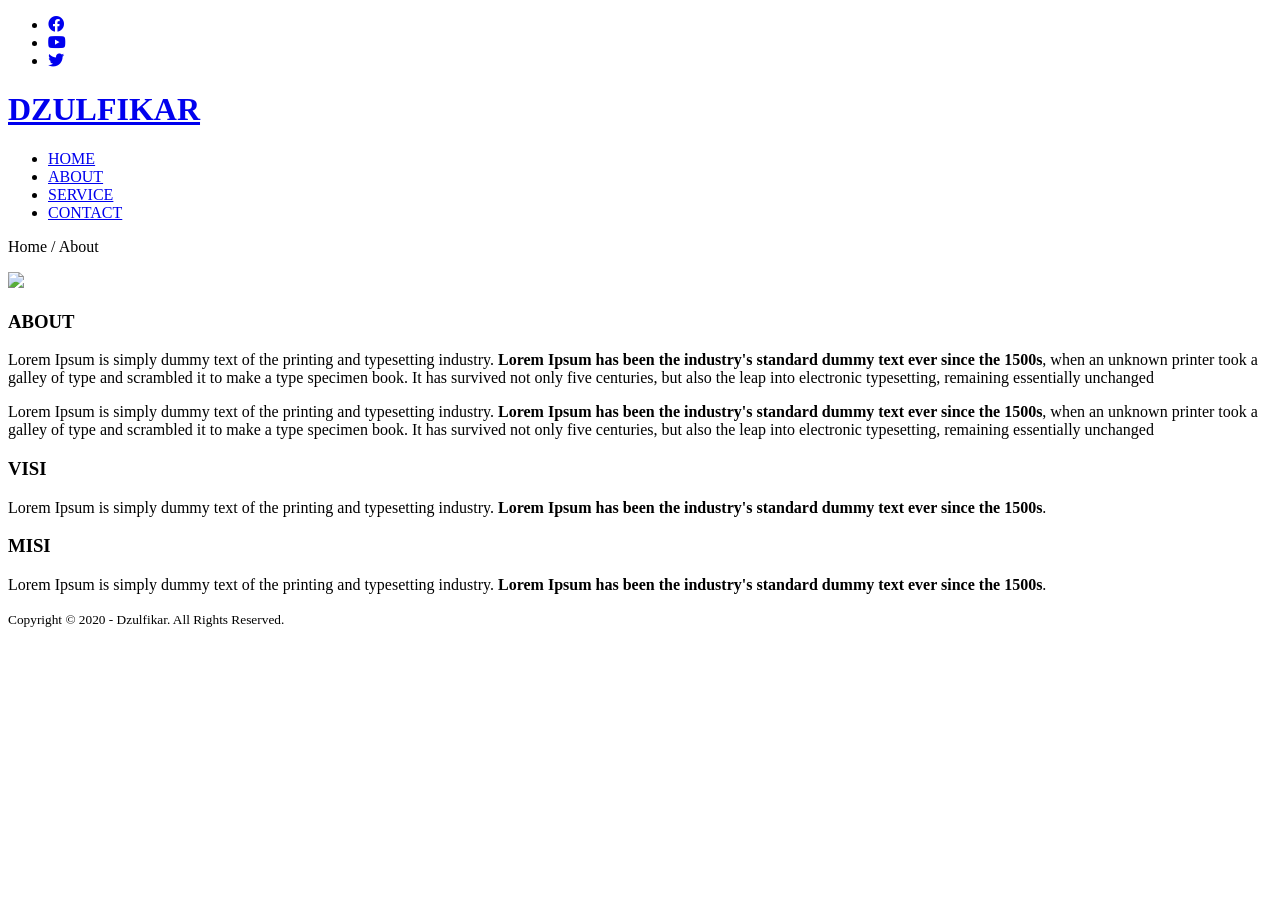
==== about.html @ 668a8ddc "Add files via upload" ====
<!DOCTYPE html>
<html>
<head>
	<meta charset="utf-8">
	<meta name="viewport" content="width=device-width, initial-scale=1">
	<title>Dzulfikar Nurfikri</title>
	<link rel="stylesheet" type="text/css" href="css/style.css">
	<link rel="stylesheet" type="text/css" href="https://cdnjs.cloudflare.com/ajax/libs/font-awesome/5.13.0/css/all.min.css">
	<script src="https://code.jquery.com/jquery-3.5.1.min.js" integrity="sha256-9/aliU8dGd2tb6OSsuzixeV4y/faTqgFtohetphbbj0=" crossorigin="anonymous"></script>
</head>
<body>
	<!-- loader -->
	<div class="bg-loader">
		<div class="loader"></div>
	</div>

	<!-- header -->
	<div class="medsos">
		<div class="container">
			<ul>
				<li><a href="#"><i class="fab fa-facebook"></i></a></li>
				<li><a href="#"><i class="fab fa-youtube"></i></a></li>
				<li><a href="#"><i class="fab fa-twitter"></i></a></li>
			</ul>
		</div>
	</div>
	<header>
		<div class="container">
			<h1><a href="index.html">DZULFIKAR</a></h1>
			<ul>
				<li><a href="index.html">HOME</a></li>
				<li class="active"><a href="about.html">ABOUT</a></li>
				<li><a href="service.html">SERVICE</a></li>
				<li><a href="contact.html">CONTACT</a></li>
			</ul>
		</div>
	</header>

	<!-- label -->
	<section class="label">
		<div class="container">
			<p>Home / About</p>
		</div>
	</section>

	<!-- about -->
	<section class="about">
		<div class="container">
			<img src="img/banner.jpg" width="100%">
			<h3>ABOUT</h3>
			<p>Lorem Ipsum is simply dummy text of the printing and typesetting industry. <strong>Lorem Ipsum has been the industry's standard dummy text ever since the 1500s</strong>, when an unknown printer took a galley of type and scrambled it to make a type specimen book. It has survived not only five centuries, but also the leap into electronic typesetting, remaining essentially unchanged</p>
			<p>Lorem Ipsum is simply dummy text of the printing and typesetting industry. <strong>Lorem Ipsum has been the industry's standard dummy text ever since the 1500s</strong>, when an unknown printer took a galley of type and scrambled it to make a type specimen book. It has survived not only five centuries, but also the leap into electronic typesetting, remaining essentially unchanged</p>
			<h3>VISI</h3>
			<p>Lorem Ipsum is simply dummy text of the printing and typesetting industry. <strong>Lorem Ipsum has been the industry's standard dummy text ever since the 1500s</strong>.</p>
			<h3>MISI</h3>
			<p>Lorem Ipsum is simply dummy text of the printing and typesetting industry. <strong>Lorem Ipsum has been the industry's standard dummy text ever since the 1500s</strong>.</p>
		</div>
	</section>

	<!-- footer -->
	<footer>
		<div class="container">
			<small>Copyright &copy; 2020 - Dzulfikar. All Rights Reserved.</small>
		</div>
	</footer>


	<script type="text/javascript">
		$(document).ready(function(){
			$(".bg-loader").hide();
		})
	</script>
</body>
</html>
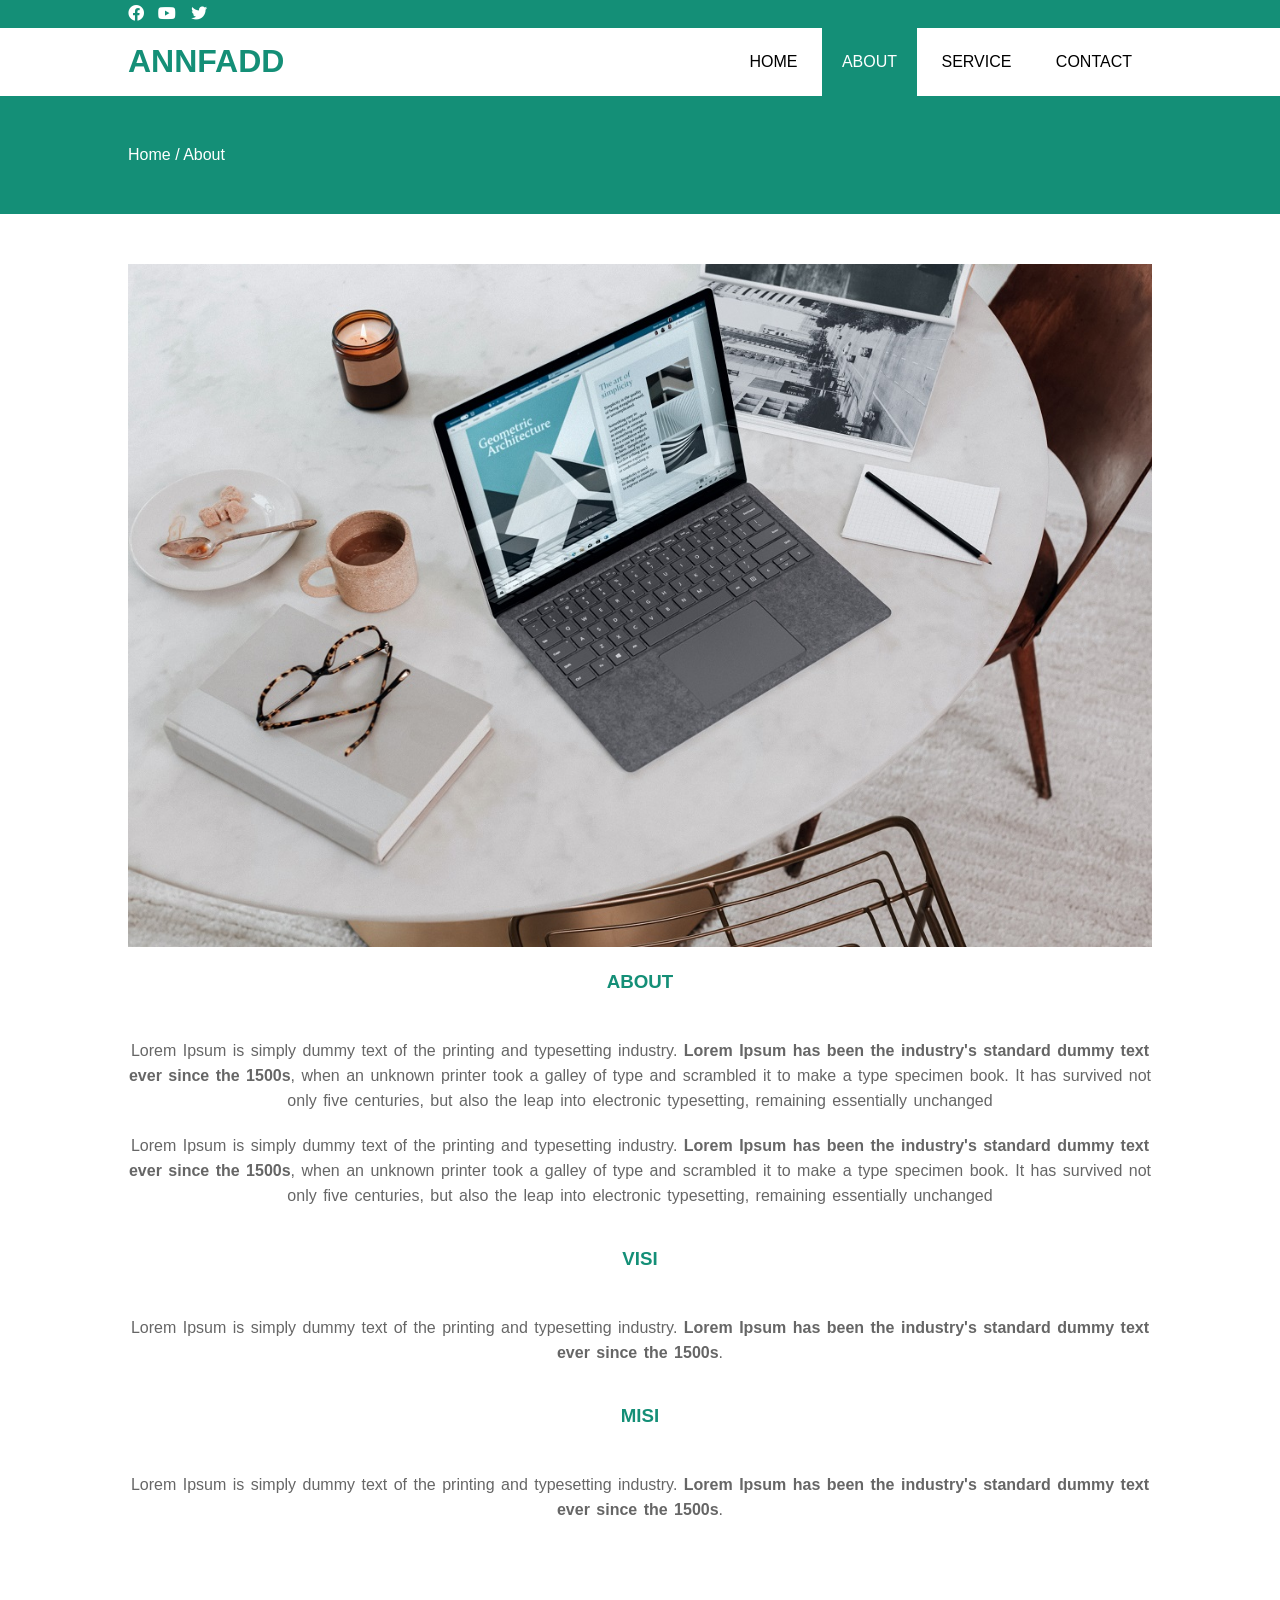
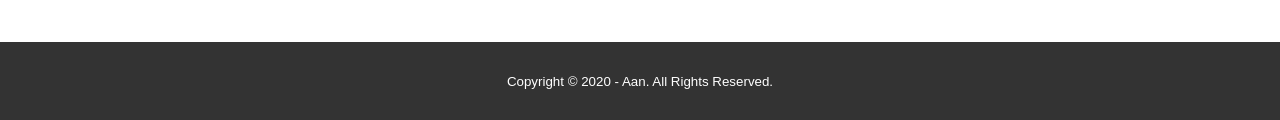
==== commit a310c5a0: "Update about.html" ====
--- a/about.html
+++ b/about.html
@@ -3,7 +3,7 @@
 <head>
 	<meta charset="utf-8">
 	<meta name="viewport" content="width=device-width, initial-scale=1">
-	<title>Dzulfikar Nurfikri</title>
+	<title>AnnFadd</title>
 	<link rel="stylesheet" type="text/css" href="css/style.css">
 	<link rel="stylesheet" type="text/css" href="https://cdnjs.cloudflare.com/ajax/libs/font-awesome/5.13.0/css/all.min.css">
 	<script src="https://code.jquery.com/jquery-3.5.1.min.js" integrity="sha256-9/aliU8dGd2tb6OSsuzixeV4y/faTqgFtohetphbbj0=" crossorigin="anonymous"></script>
@@ -26,7 +26,7 @@
 	</div>
 	<header>
 		<div class="container">
-			<h1><a href="index.html">DZULFIKAR</a></h1>
+			<h1><a href="index.html">ANNFADD</a></h1>
 			<ul>
 				<li><a href="index.html">HOME</a></li>
 				<li class="active"><a href="about.html">ABOUT</a></li>
@@ -60,7 +60,7 @@
 	<!-- footer -->
 	<footer>
 		<div class="container">
-			<small>Copyright &copy; 2020 - Dzulfikar. All Rights Reserved.</small>
+			<small>Copyright &copy; 2020 - Aan. All Rights Reserved.</small>
 		</div>
 	</footer>
 
@@ -71,4 +71,4 @@
 		})
 	</script>
 </body>
-</html>+</html>
--- a/css/style.css
+++ b/css/style.css
@@ -0,0 +1,181 @@
+* {
+	padding:0;
+	margin:0;
+	font-family: sans-serif;
+}
+a {
+	color: inherit;
+	text-decoration: none;
+}
+.medsos {
+	padding:5px 0;
+	background-color: #148F77;
+}
+.medsos ul li {
+	display: inline-block;
+	color: #fff;
+	margin-right: 10px;
+}
+.container {
+	width:80%;
+	margin:0 auto;
+}
+.container:after {
+	content:'';
+	display: block;
+	clear: both;
+}
+header h1 {
+	float: left;
+	padding:15px 0;
+	color: #148F77;
+}
+header ul {
+	float: right;
+}
+header ul li {
+	display: inline-block;
+}
+header ul li a {
+	padding:25px 20px;
+	display: inline-block;
+}
+header ul li a:hover {
+	background-color: #148F77;
+	color: #fff;
+}
+.active {
+	background-color: #148F77;
+	color: #fff;
+}
+.banner {
+	height: 60vh;
+	background-image: url('../img/banner.jpg');
+	background-size: cover;
+	position: relative;
+	display: flex;
+	justify-content: center;
+	align-items: center;
+}
+.banner:after {
+	content:'';
+	display: block;
+	position: absolute;
+	top: 0;
+	left: 0;
+	right: 0;
+	bottom: 0;
+	background-color: rgba(20, 143, 119, .6);
+}
+.banner h2 {
+	color: #fff;
+	z-index: 1;
+	padding: 20px 25px;
+	border:3px solid #fff;
+}
+section {
+	padding:50px 0;
+}
+section h3 {
+	text-align: center;
+	padding:20px 0;
+	color: #148F77;
+	margin-bottom: 25px;
+}
+.about,
+.service {
+	padding-bottom: 100px;
+}
+.about p {
+	color: #666;
+	word-spacing: 2px;
+	line-height: 25px;
+	margin-bottom: 20px;
+	text-align: center;
+}
+.service {
+	background-color: #f9f9f9;
+}
+.box {
+	color: #148F77;
+}
+.box:after {
+	content: '';
+	display: block;
+	clear: both;
+}
+.box .col-4 {
+	width:25%;
+	padding:20px;
+	box-sizing: border-box;
+	text-align: center;
+	float: left;
+}
+.icon {
+	width:70px;
+	height:70px;
+	border:1px solid;
+	border-radius: 50%;
+	text-align: center;
+	line-height: 70px;
+	font-size: 20px;
+	margin:0 auto;
+}
+.box .col-4 h4 {
+	margin:20px 0;
+}
+footer {
+	padding:30px 0;
+	background-color: #333;
+	color: #fff;
+	text-align: center;
+}
+.bg-loader {
+	background-color: #eee;
+	position: fixed;
+	top: 0;
+	left: 0;
+	right: 0;
+	bottom: 0;
+	z-index: 9999;
+	display: flex;
+	justify-content: center;
+	align-items: center;
+}
+.bg-loader .loader {
+	width:100px;
+	height: 100px;
+	border:3px solid #fff;
+	border-radius: 50%;
+	border-top-color: #148F77;
+	border-right-color: #148F77;
+	border-bottom-color: #148F77;
+	animation: puterin .8s linear infinite;
+}
+.label {
+	background-color: #148F77;
+	color: #fff;
+}
+@keyframes puterin {
+	100% {
+		transform: rotate(360deg);
+	}
+}
+@media screen and (max-width: 768px){
+	.container {
+		width:90%;
+	}
+	header h1 {
+		text-align: center;
+		float: none;
+	}
+	header ul {
+		text-align: center;
+		float: none;
+	}
+	.box .col-4 {
+		width:100%;
+		float: none;
+		margin-bottom: 20px;
+	}
+}
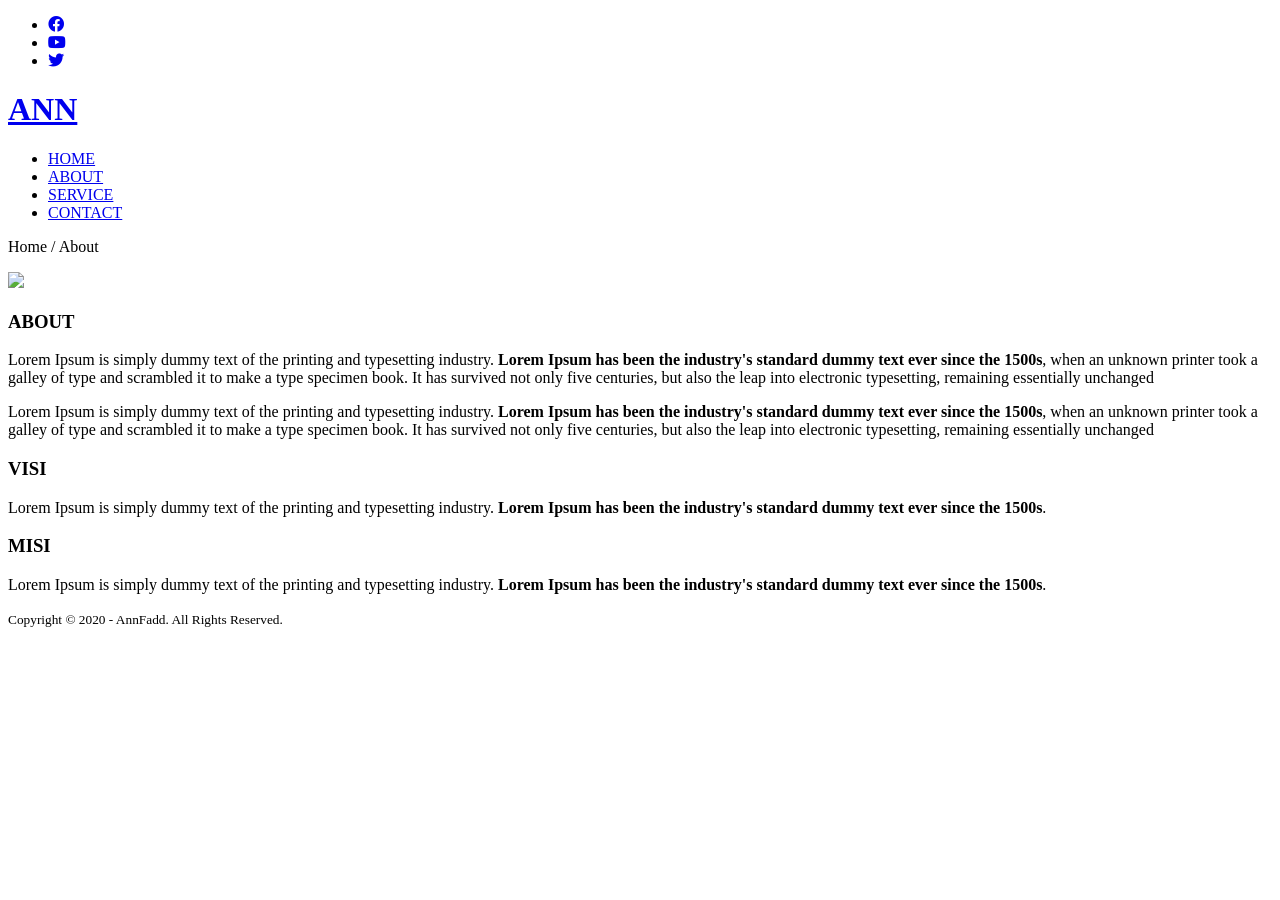
==== commit 3292df88: "Add files via upload" ====
--- a/about.html
+++ b/about.html
@@ -3,7 +3,7 @@
 <head>
 	<meta charset="utf-8">
 	<meta name="viewport" content="width=device-width, initial-scale=1">
-	<title>AnnFadd</title>
+	<title>AnnWeb</title>
 	<link rel="stylesheet" type="text/css" href="css/style.css">
 	<link rel="stylesheet" type="text/css" href="https://cdnjs.cloudflare.com/ajax/libs/font-awesome/5.13.0/css/all.min.css">
 	<script src="https://code.jquery.com/jquery-3.5.1.min.js" integrity="sha256-9/aliU8dGd2tb6OSsuzixeV4y/faTqgFtohetphbbj0=" crossorigin="anonymous"></script>
@@ -26,7 +26,7 @@
 	</div>
 	<header>
 		<div class="container">
-			<h1><a href="index.html">ANNFADD</a></h1>
+			<h1><a href="index.html">ANN</a></h1>
 			<ul>
 				<li><a href="index.html">HOME</a></li>
 				<li class="active"><a href="about.html">ABOUT</a></li>
@@ -46,7 +46,7 @@
 	<!-- about -->
 	<section class="about">
 		<div class="container">
-			<img src="img/banner.jpg" width="100%">
+			<img src="img/header-bg.jpeg" width="100%">
 			<h3>ABOUT</h3>
 			<p>Lorem Ipsum is simply dummy text of the printing and typesetting industry. <strong>Lorem Ipsum has been the industry's standard dummy text ever since the 1500s</strong>, when an unknown printer took a galley of type and scrambled it to make a type specimen book. It has survived not only five centuries, but also the leap into electronic typesetting, remaining essentially unchanged</p>
 			<p>Lorem Ipsum is simply dummy text of the printing and typesetting industry. <strong>Lorem Ipsum has been the industry's standard dummy text ever since the 1500s</strong>, when an unknown printer took a galley of type and scrambled it to make a type specimen book. It has survived not only five centuries, but also the leap into electronic typesetting, remaining essentially unchanged</p>
@@ -60,7 +60,7 @@
 	<!-- footer -->
 	<footer>
 		<div class="container">
-			<small>Copyright &copy; 2020 - Aan. All Rights Reserved.</small>
+			<small>Copyright &copy; 2020 - AnnFadd. All Rights Reserved.</small>
 		</div>
 	</footer>
 
@@ -71,4 +71,4 @@
 		})
 	</script>
 </body>
-</html>
+</html>
